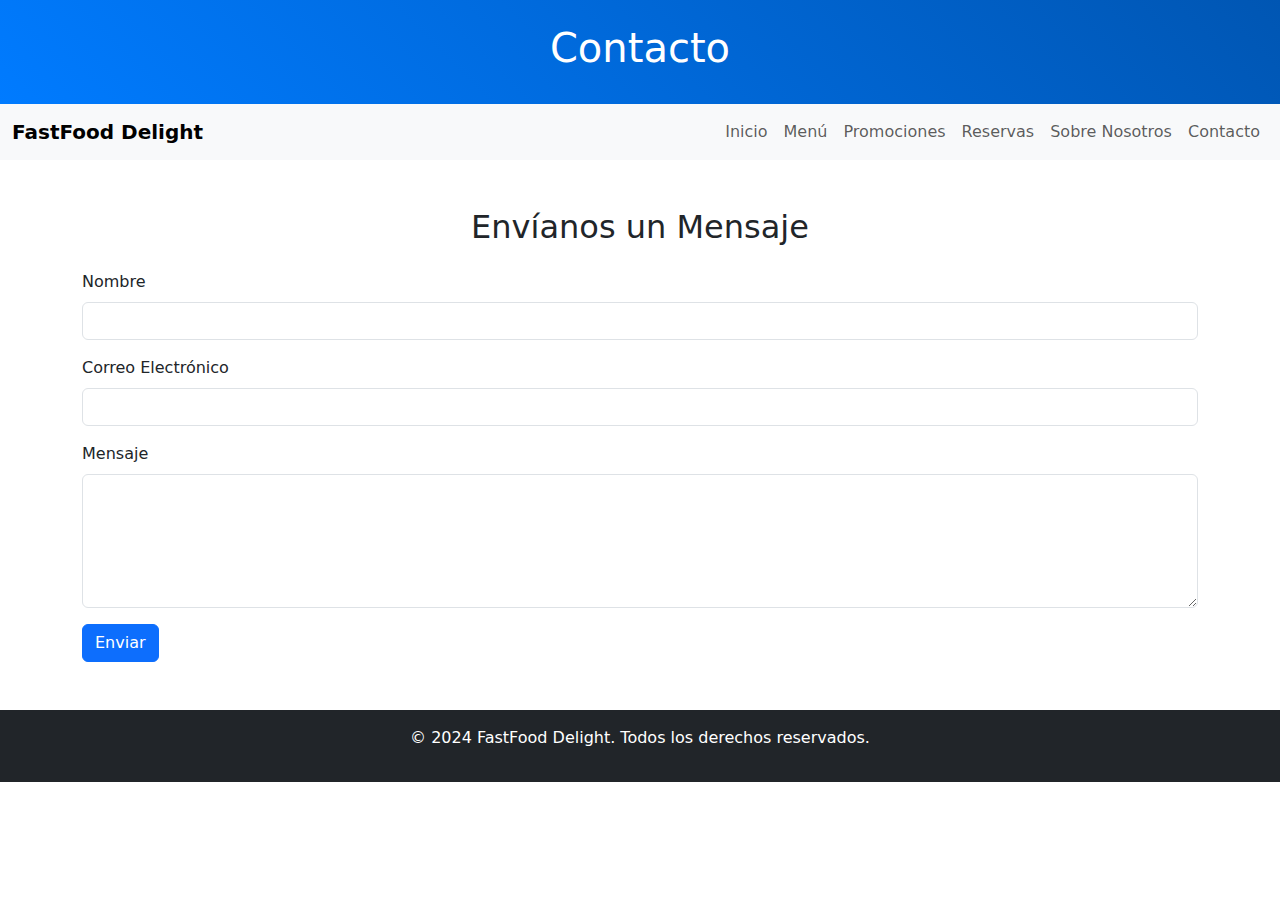
==== contact.html @ 8e4f751c "Subiendo FastFoodDelight" ====
<!DOCTYPE html>
<html lang="en">
<head>
    <meta charset="UTF-8">
    <meta name="viewport" content="width=device-width, initial-scale=1.0">
    <title>Contacto - FastFood Delight</title>
    <link rel="stylesheet" href="css/styles.css">
    <link rel="stylesheet" href="https://cdn.jsdelivr.net/npm/bootstrap@5.1.3/dist/css/bootstrap.min.css">
</head>
<body>
    <header class="bg-primary text-white text-center py-4">
        <h1>Contacto</h1>
    </header>
    <nav class="navbar navbar-expand-lg navbar-light bg-light sticky-top">
        <div class="container-fluid">
            <a class="navbar-brand" href="index.html">FastFood Delight</a>
            <button class="navbar-toggler" type="button" data-bs-toggle="collapse" data-bs-target="#navbarNav">
                <span class="navbar-toggler-icon"></span>
            </button>
            <div class="collapse navbar-collapse" id="navbarNav">
                <ul class="navbar-nav ms-auto">
                    <li class="nav-item"><a class="nav-link" href="index.html">Inicio</a></li>
                    <li class="nav-item"><a class="nav-link" href="menu.html">Menú</a></li>
                    <li class="nav-item"><a class="nav-link" href="offers.html">Promociones</a></li>
                    <li class="nav-item"><a class="nav-link" href="reservation.html">Reservas</a></li>
                    <li class="nav-item"><a class="nav-link" href="about.html">Sobre Nosotros</a></li>
                    <li class="nav-item"><a class="nav-link" href="contact.html">Contacto</a></li>
                </ul>
            </div>
        </div>
    </nav>
    <main class="container mt-5">
        <h2 class="text-center">Envíanos un Mensaje</h2>
        <form class="mt-4">
            <div class="mb-3">
                <label for="name" class="form-label">Nombre</label>
                <input type="text" class="form-control" id="name" required>
            </div>
            <div class="mb-3">
                <label for="email" class="form-label">Correo Electrónico</label>
                <input type="email" class="form-control" id="email" required>
            </div>
            <div class="mb-3">
                <label for="message" class="form-label">Mensaje</label>
                <textarea class="form-control" id="message" rows="5" required></textarea>
            </div>
            <button type="submit" class="btn btn-primary">Enviar</button>
        </form>
    </main>
    <footer class="bg-dark text-white text-center py-3 mt-5">
        <p>&copy; 2024 FastFood Delight. Todos los derechos reservados.</p>
    </footer>
    <script src="https://cdn.jsdelivr.net/npm/bootstrap@5.1.3/dist/js/bootstrap.bundle.min.js"></script>
</body>
</html>
---- css/styles.css ----
/* General Styles */
body {
    font-family: 'Arial', sans-serif;
    background-color: #f8f9fa;
    margin: 0;
    padding: 0;
}

/* Header */
header {
    background: linear-gradient(45deg, #007bff, #0056b3);
    color: white;
    text-align: center;
    padding: 1.5rem 0;
    box-shadow: 0 4px 8px rgba(0, 0, 0, 0.2);
}

/* Footer */
footer {
    background-color: #343a40;
    color: white;
    text-align: center;
    padding: 1rem 0;
}

/* Buttons */
button:hover {
    transform: scale(1.1);
    transition: all 0.3s ease;
}

.btn-outline-primary:hover {
    background-color: #0056b3;
    color: white;
}

/* Cart */
#cart {
    background-color: #fff;
    padding: 1rem;
    border: 1px solid #ccc;
    margin-top: 20px;
    box-shadow: 0 2px 6px rgba(0, 0, 0, 0.1);
}

.cart-item {
    margin-bottom: 10px;
    padding: 10px;
    border-bottom: 1px solid #ddd;
}

/* Promotions Cards */
.card {
    border: none;
    box-shadow: 0 4px 6px rgba(0, 0, 0, 0.1);
    transition: transform 0.3s ease;
}

.card:hover {
    transform: scale(1.05);
}

/* List Items */
.list-group-item {
    font-size: 1.2rem;
    padding: 15px;
}

.badge {
    font-size: 1rem;
    padding: 10px;
}

/* Navbar */
.navbar-brand {
    font-weight: bold;
    font-size: 1.5rem;
}
.nav-link {
    font-size: 1rem;
}
.nav-link:hover {
    color: #007bff !important;
    text-decoration: underline;
}

/* Media Queries for Responsiveness */
@media (max-width: 768px) {
    .cart-item {
        flex-direction: column;
        align-items: flex-start;
    }
}
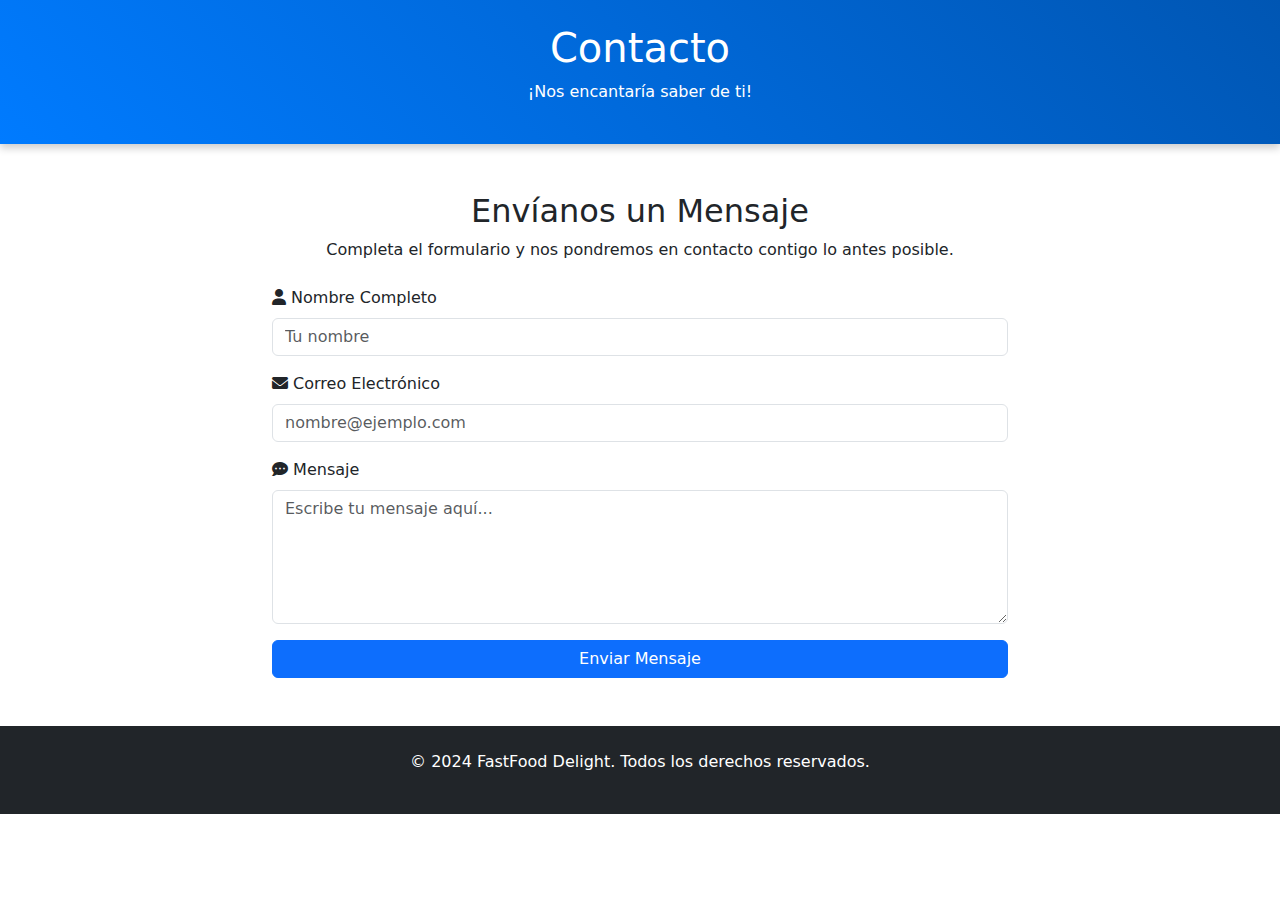
==== commit 2aa48239: "Mejora contact.html" ====
--- a/contact.html
+++ b/contact.html
@@ -1,55 +1,78 @@
 <!DOCTYPE html>
-<html lang="en">
+<html lang="es">
 <head>
     <meta charset="UTF-8">
     <meta name="viewport" content="width=device-width, initial-scale=1.0">
     <title>Contacto - FastFood Delight</title>
     <link rel="stylesheet" href="css/styles.css">
     <link rel="stylesheet" href="https://cdn.jsdelivr.net/npm/bootstrap@5.1.3/dist/css/bootstrap.min.css">
+    <link rel="stylesheet" href="https://cdnjs.cloudflare.com/ajax/libs/font-awesome/6.0.0-beta3/css/all.min.css">
 </head>
 <body>
+    <!-- Encabezado -->
     <header class="bg-primary text-white text-center py-4">
         <h1>Contacto</h1>
+        <p>¡Nos encantaría saber de ti!</p>
     </header>
-    <nav class="navbar navbar-expand-lg navbar-light bg-light sticky-top">
-        <div class="container-fluid">
-            <a class="navbar-brand" href="index.html">FastFood Delight</a>
-            <button class="navbar-toggler" type="button" data-bs-toggle="collapse" data-bs-target="#navbarNav">
-                <span class="navbar-toggler-icon"></span>
-            </button>
-            <div class="collapse navbar-collapse" id="navbarNav">
-                <ul class="navbar-nav ms-auto">
-                    <li class="nav-item"><a class="nav-link" href="index.html">Inicio</a></li>
-                    <li class="nav-item"><a class="nav-link" href="menu.html">Menú</a></li>
-                    <li class="nav-item"><a class="nav-link" href="offers.html">Promociones</a></li>
-                    <li class="nav-item"><a class="nav-link" href="reservation.html">Reservas</a></li>
-                    <li class="nav-item"><a class="nav-link" href="about.html">Sobre Nosotros</a></li>
-                    <li class="nav-item"><a class="nav-link" href="contact.html">Contacto</a></li>
-                </ul>
+
+    <!-- Formulario de Contacto -->
+    <main class="container mt-5">
+        <section class="row justify-content-center">
+            <div class="col-md-8">
+                <h2 class="text-center">Envíanos un Mensaje</h2>
+                <p class="text-center">Completa el formulario y nos pondremos en contacto contigo lo antes posible.</p>
+                <form id="contact-form" class="mt-4">
+                    <div class="mb-3">
+                        <label for="name" class="form-label"><i class="fas fa-user"></i> Nombre Completo</label>
+                        <input type="text" class="form-control" id="name" placeholder="Tu nombre" required>
+                    </div>
+                    <div class="mb-3">
+                        <label for="email" class="form-label"><i class="fas fa-envelope"></i> Correo Electrónico</label>
+                        <input type="email" class="form-control" id="email" placeholder="nombre@ejemplo.com" required>
+                    </div>
+                    <div class="mb-3">
+                        <label for="message" class="form-label"><i class="fas fa-comment-dots"></i> Mensaje</label>
+                        <textarea class="form-control" id="message" rows="5" placeholder="Escribe tu mensaje aquí..." required></textarea>
+                    </div>
+                    <button type="submit" class="btn btn-primary w-100">Enviar Mensaje</button>
+                </form>
+
+                <!-- Mensaje de Confirmación -->
+                <div id="confirmation" class="alert alert-success mt-4 d-none" role="alert">
+                    ¡Gracias por contactarnos! Hemos recibido tu mensaje y nos pondremos en contacto contigo pronto.
+                </div>
             </div>
-        </div>
-    </nav>
-    <main class="container mt-5">
-        <h2 class="text-center">Envíanos un Mensaje</h2>
-        <form class="mt-4">
-            <div class="mb-3">
-                <label for="name" class="form-label">Nombre</label>
-                <input type="text" class="form-control" id="name" required>
-            </div>
-            <div class="mb-3">
-                <label for="email" class="form-label">Correo Electrónico</label>
-                <input type="email" class="form-control" id="email" required>
-            </div>
-            <div class="mb-3">
-                <label for="message" class="form-label">Mensaje</label>
-                <textarea class="form-control" id="message" rows="5" required></textarea>
-            </div>
-            <button type="submit" class="btn btn-primary">Enviar</button>
-        </form>
+        </section>
     </main>
-    <footer class="bg-dark text-white text-center py-3 mt-5">
+
+    <!-- Pie de Página -->
+    <footer class="bg-dark text-white text-center py-4 mt-5">
         <p>&copy; 2024 FastFood Delight. Todos los derechos reservados.</p>
     </footer>
-    <script src="https://cdn.jsdelivr.net/npm/bootstrap@5.1.3/dist/js/bootstrap.bundle.min.js"></script>
+
+    <!-- Scripts -->
+    <script>
+        // Captura del formulario y manejo del envío
+        document.getElementById("contact-form").addEventListener("submit", function (e) {
+            e.preventDefault();
+
+            // Captura de los valores del formulario
+            const name = document.getElementById("name").value;
+            const email = document.getElementById("email").value;
+            const message = document.getElementById("message").value;
+
+            // Mostrar mensaje de confirmación
+            const confirmationElement = document.getElementById("confirmation");
+            confirmationElement.innerHTML = `
+                <strong>¡Mensaje enviado!</strong> Gracias, ${name}. Hemos recibido tu mensaje:
+                <blockquote>"${message}"</blockquote>
+                Nos pondremos en contacto contigo al correo ${email}.
+            `;
+            confirmationElement.classList.remove("d-none");
+
+            // Limpiar formulario después de mostrar el mensaje
+            e.target.reset();
+        });
+    </script>
 </body>
 </html>
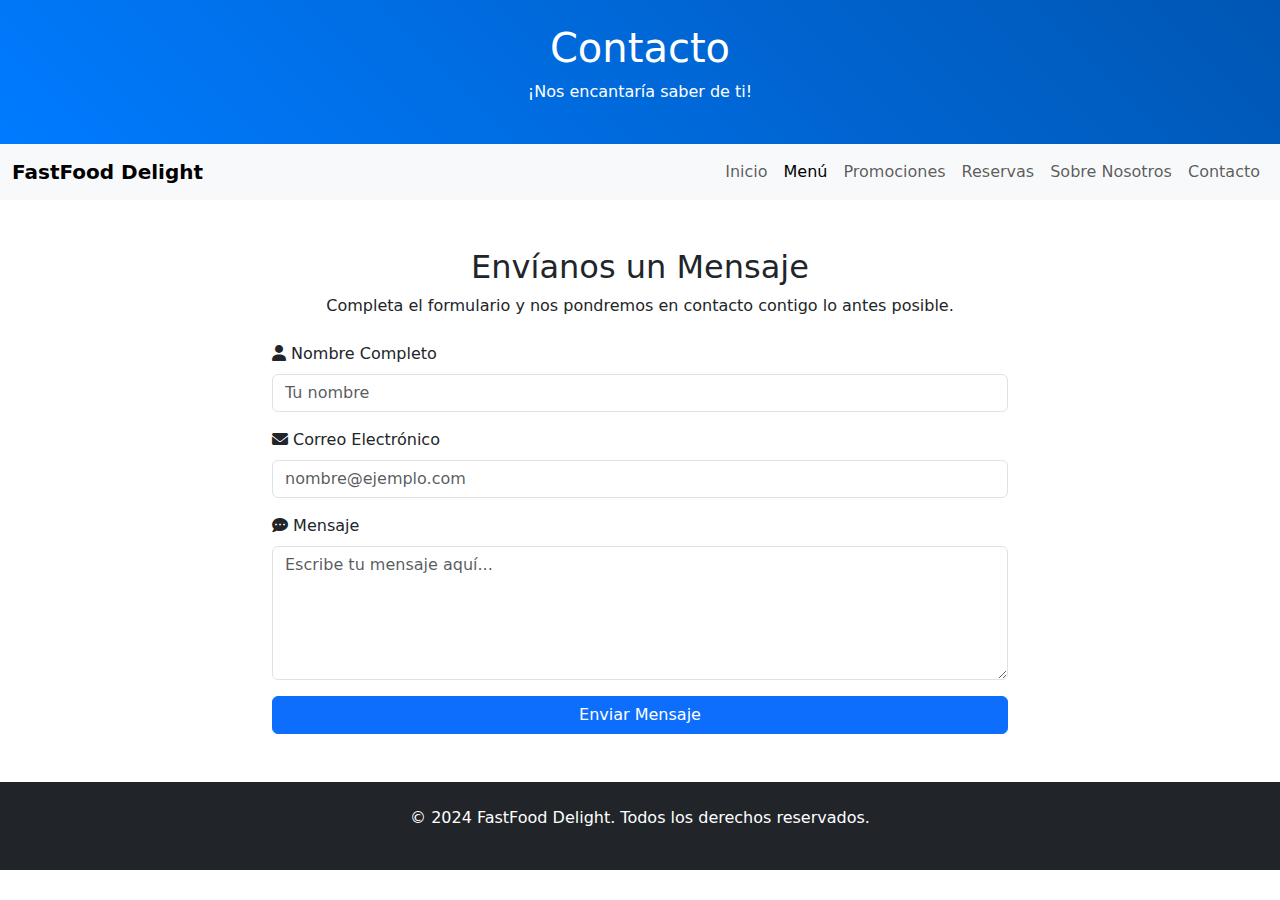
==== commit 32a0d849: "Update2 contact.html" ====
--- a/contact.html
+++ b/contact.html
@@ -14,6 +14,24 @@
         <h1>Contacto</h1>
         <p>¡Nos encantaría saber de ti!</p>
     </header>
+    <nav class="navbar navbar-expand-lg navbar-light bg-light sticky-top">
+        <div class="container-fluid">
+            <a class="navbar-brand" href="index.html">FastFood Delight</a>
+            <button class="navbar-toggler" type="button" data-bs-toggle="collapse" data-bs-target="#navbarNav">
+                <span class="navbar-toggler-icon"></span>
+            </button>
+            <div class="collapse navbar-collapse" id="navbarNav">
+                <ul class="navbar-nav ms-auto">
+                    <li class="nav-item"><a class="nav-link" href="index.html">Inicio</a></li>
+                    <li class="nav-item"><a class="nav-link active" href="menu.html">Menú</a></li>
+                    <li class="nav-item"><a class="nav-link" href="offers.html">Promociones</a></li>
+                    <li class="nav-item"><a class="nav-link" href="reservation.html">Reservas</a></li>
+                    <li class="nav-item"><a class="nav-link" href="about.html">Sobre Nosotros</a></li>
+                    <li class="nav-item"><a class="nav-link" href="contact.html">Contacto</a></li>
+                </ul>
+            </div>
+        </div>
+    </nav>
 
     <!-- Formulario de Contacto -->
     <main class="container mt-5">
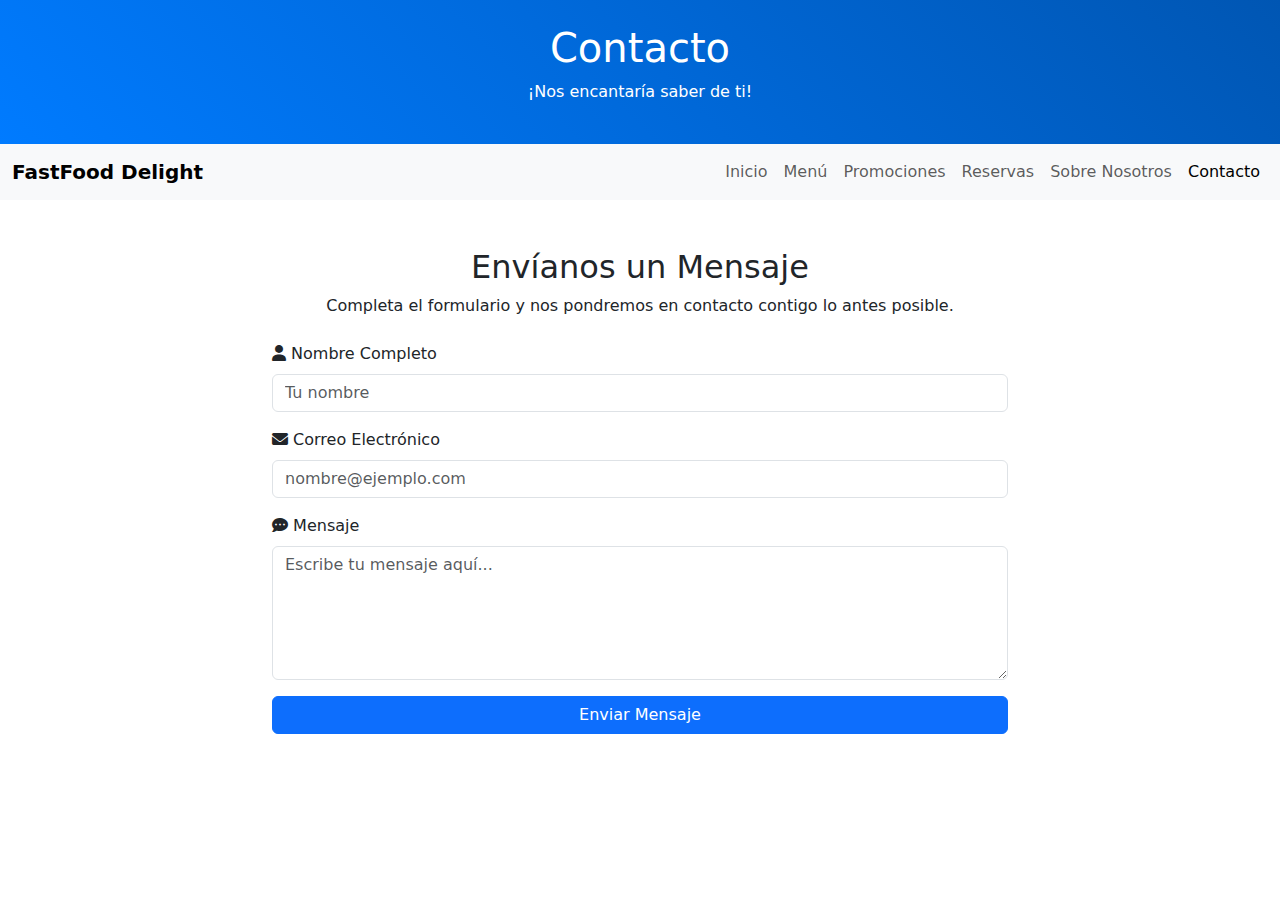
==== commit 0ffa9bbd: "Update5 contact.html" ====
--- a/contact.html
+++ b/contact.html
@@ -14,6 +14,8 @@
         <h1>Contacto</h1>
         <p>¡Nos encantaría saber de ti!</p>
     </header>
+
+    <!-- Navegación -->
     <nav class="navbar navbar-expand-lg navbar-light bg-light sticky-top">
         <div class="container-fluid">
             <a class="navbar-brand" href="index.html">FastFood Delight</a>
@@ -23,11 +25,11 @@
             <div class="collapse navbar-collapse" id="navbarNav">
                 <ul class="navbar-nav ms-auto">
                     <li class="nav-item"><a class="nav-link" href="index.html">Inicio</a></li>
-                    <li class="nav-item"><a class="nav-link active" href="menu.html">Menú</a></li>
+                    <li class="nav-item"><a class="nav-link" href="menu.html">Menú</a></li>
                     <li class="nav-item"><a class="nav-link" href="offers.html">Promociones</a></li>
                     <li class="nav-item"><a class="nav-link" href="reservation.html">Reservas</a></li>
                     <li class="nav-item"><a class="nav-link" href="about.html">Sobre Nosotros</a></li>
-                    <li class="nav-item"><a class="nav-link" href="contact.html">Contacto</a></li>
+                    <li class="nav-item"><a class="nav-link active" href="contact.html">Contacto</a></li>
                 </ul>
             </div>
         </div>
@@ -64,33 +66,4 @@
     </main>
 
     <!-- Pie de Página -->
-    <footer class="bg-dark text-white text-center py-4 mt-5">
-        <p>&copy; 2024 FastFood Delight. Todos los derechos reservados.</p>
-    </footer>
-
-    <!-- Scripts -->
-    <script>
-        // Captura del formulario y manejo del envío
-        document.getElementById("contact-form").addEventListener("submit", function (e) {
-            e.preventDefault();
-
-            // Captura de los valores del formulario
-            const name = document.getElementById("name").value;
-            const email = document.getElementById("email").value;
-            const message = document.getElementById("message").value;
-
-            // Mostrar mensaje de confirmación
-            const confirmationElement = document.getElementById("confirmation");
-            confirmationElement.innerHTML = `
-                <strong>¡Mensaje enviado!</strong> Gracias, ${name}. Hemos recibido tu mensaje:
-                <blockquote>"${message}"</blockquote>
-                Nos pondremos en contacto contigo al correo ${email}.
-            `;
-            confirmationElement.classList.remove("d-none");
-
-            // Limpiar formulario después de mostrar el mensaje
-            e.target.reset();
-        });
-    </script>
-</body>
-</html>
+    <footer class="bg-dark text-white text
